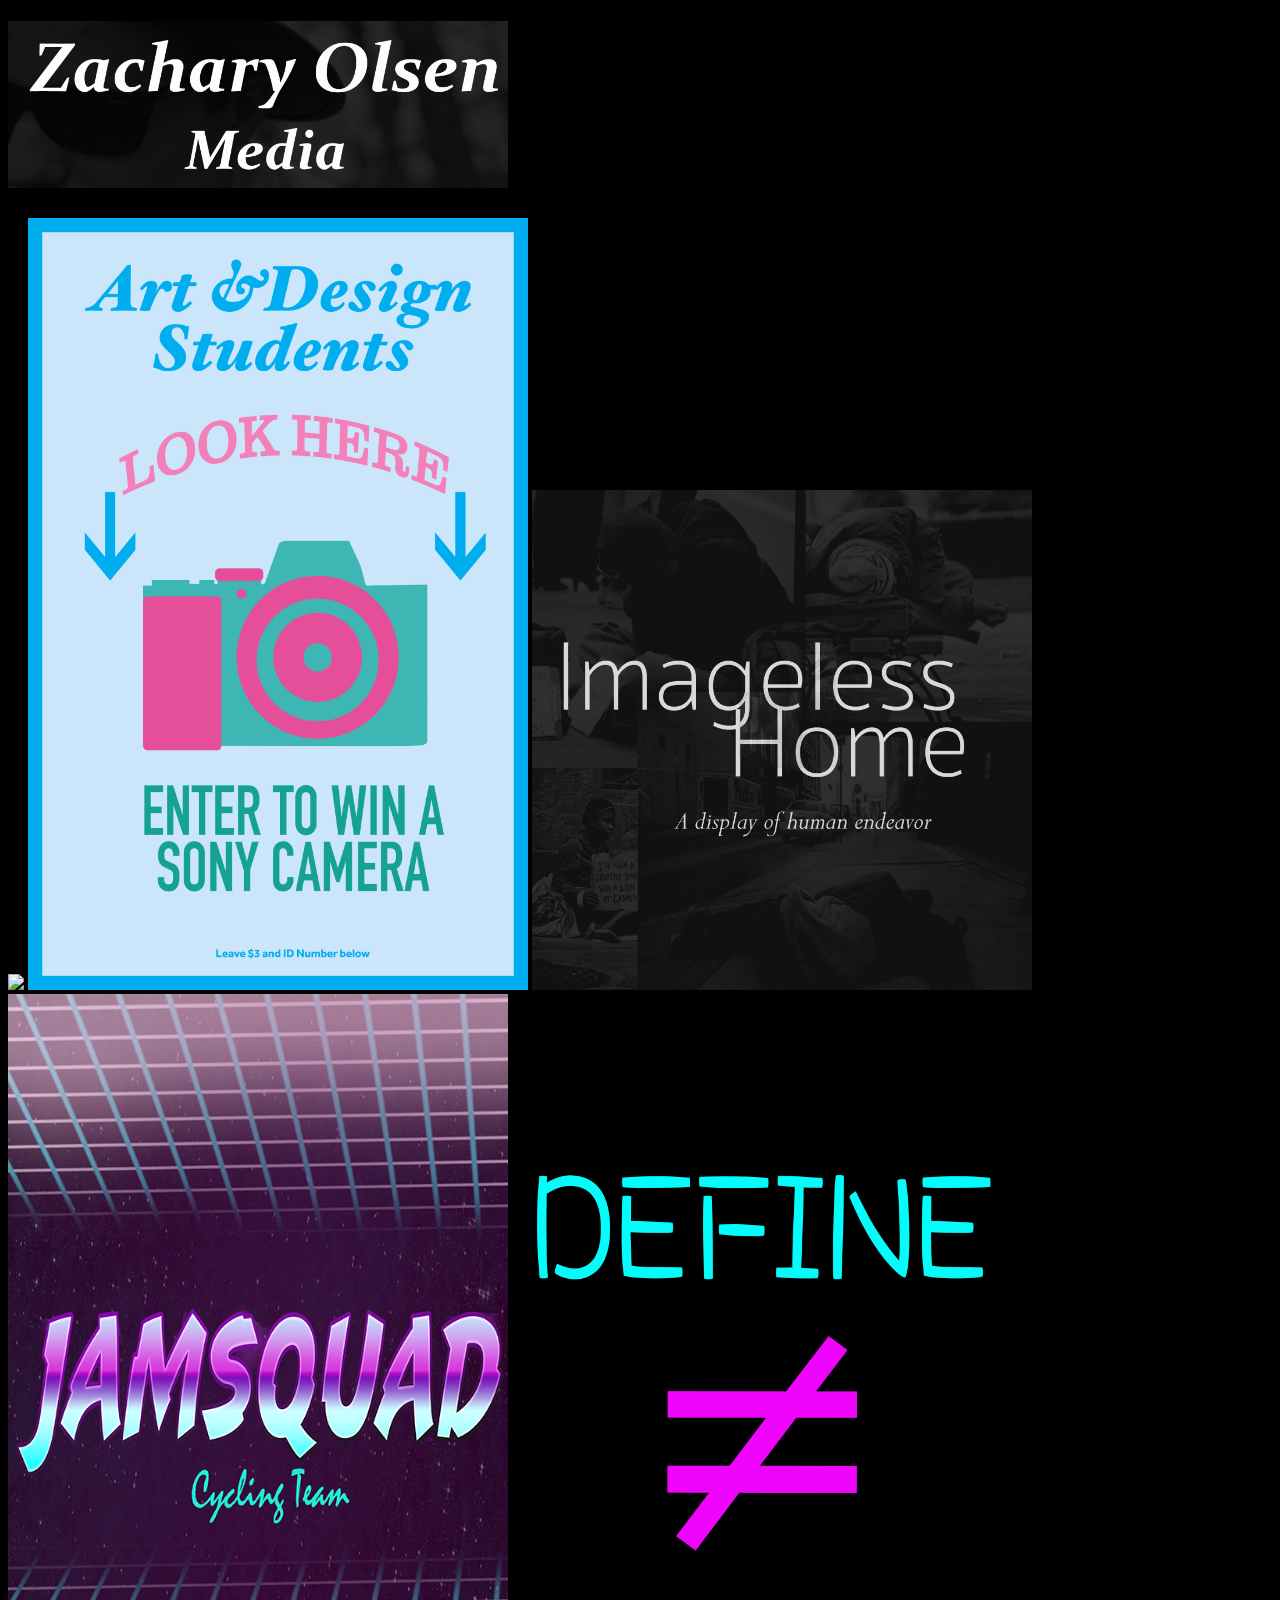
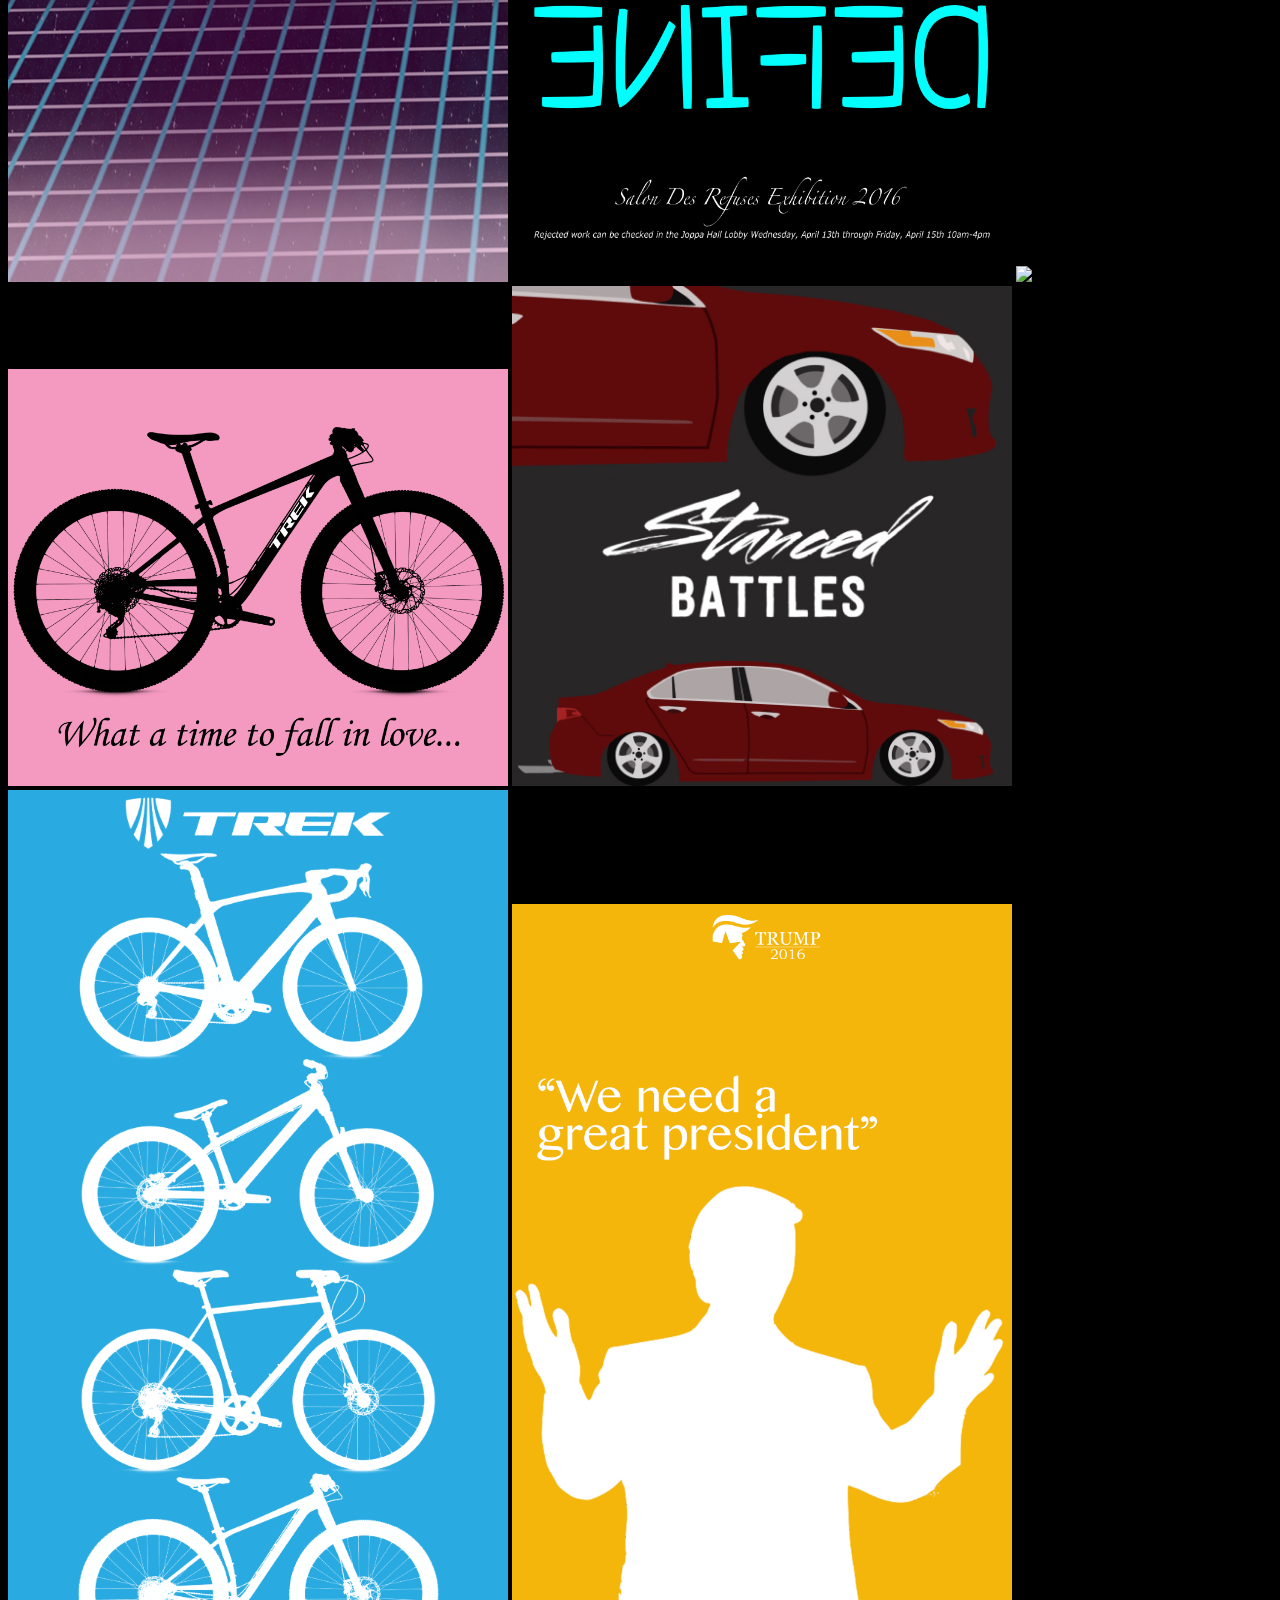
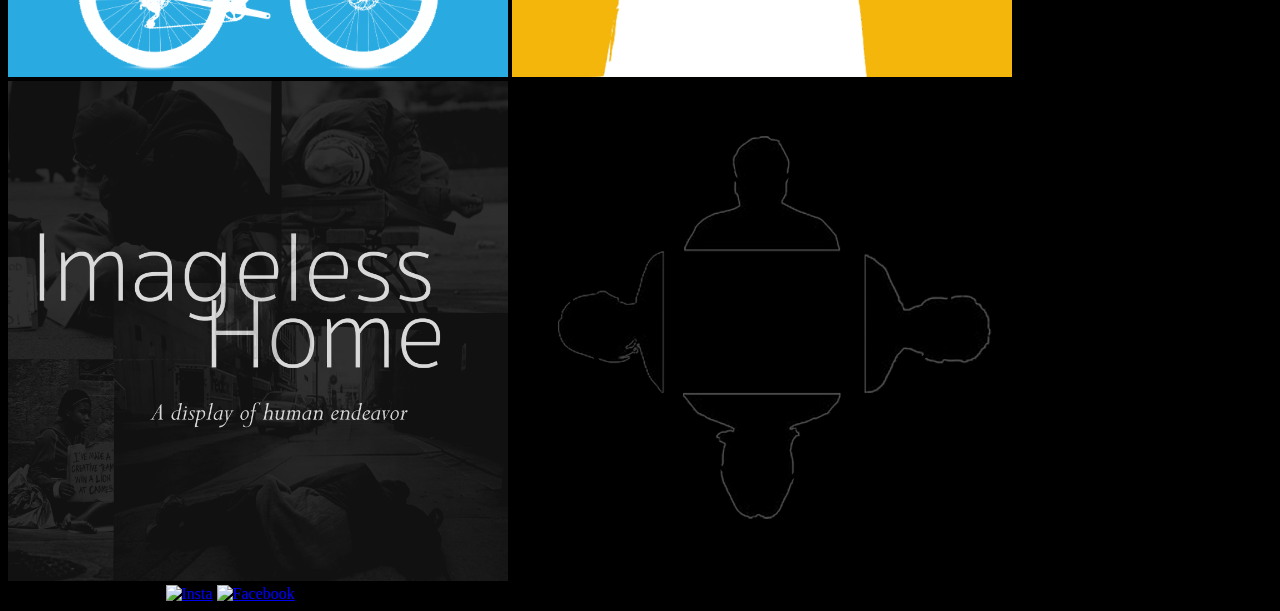
==== design.html @ df6db2cc "fixed linking issues" ====
<!DOCTYPE html>
<html>

<head>
  <title>
    Design
  </title>
  <link rel="stylesheet" type="text/css" href="css/main.css" />

</head>


  <body>

    <h1>
      <A HREF="index.html"><img src="Images/header1.jpg"></A>
    </h1>
  <img src="Images/design/bikedocbanner.jpg"/>
  <img src="Images/design/camerasigndigital.jpg"/>
  <img src="Images/design/exhibitioncard.jpg"/>
  <img src="Images/design/jamsquad80s.jpg"/>
  <img src="Images/design/sdrposter.jpg"/>
  <img src="Images/design/stache5draft.jpg"/>
  <img src="Images/design/stachevalentines.png"/>
  <img src="Images/design/teraysb.jpg"/>
  <img src="Images/design/trekwallpaper.png"/>
  <img src="Images/design/trumpposter2.jpg"/>
  <img src="Images/design/exhibitioncard.jpg"/>
  <img src="Images/design/yspmarkconnected.png"/>




  <div class="footer">
    Contact
    (443) 866-8262
    <a href="https://www.instagram.com/the_zac_o/"><img src="images/insta.png" alt="Insta" width="30" height="30" /></a>
    <a href="https://www.facebook.com/profile.php?id=100008229300389"><img src="images/facebooklogo.png" alt="Facebook" width="30" height="30" /></a>

  </div>
  </body>

</html>
---- css/main.css ----
body {
  background-color: black;
}
img {
  max-width: 500px;
  max-height: auto;
  margin: auto;
}
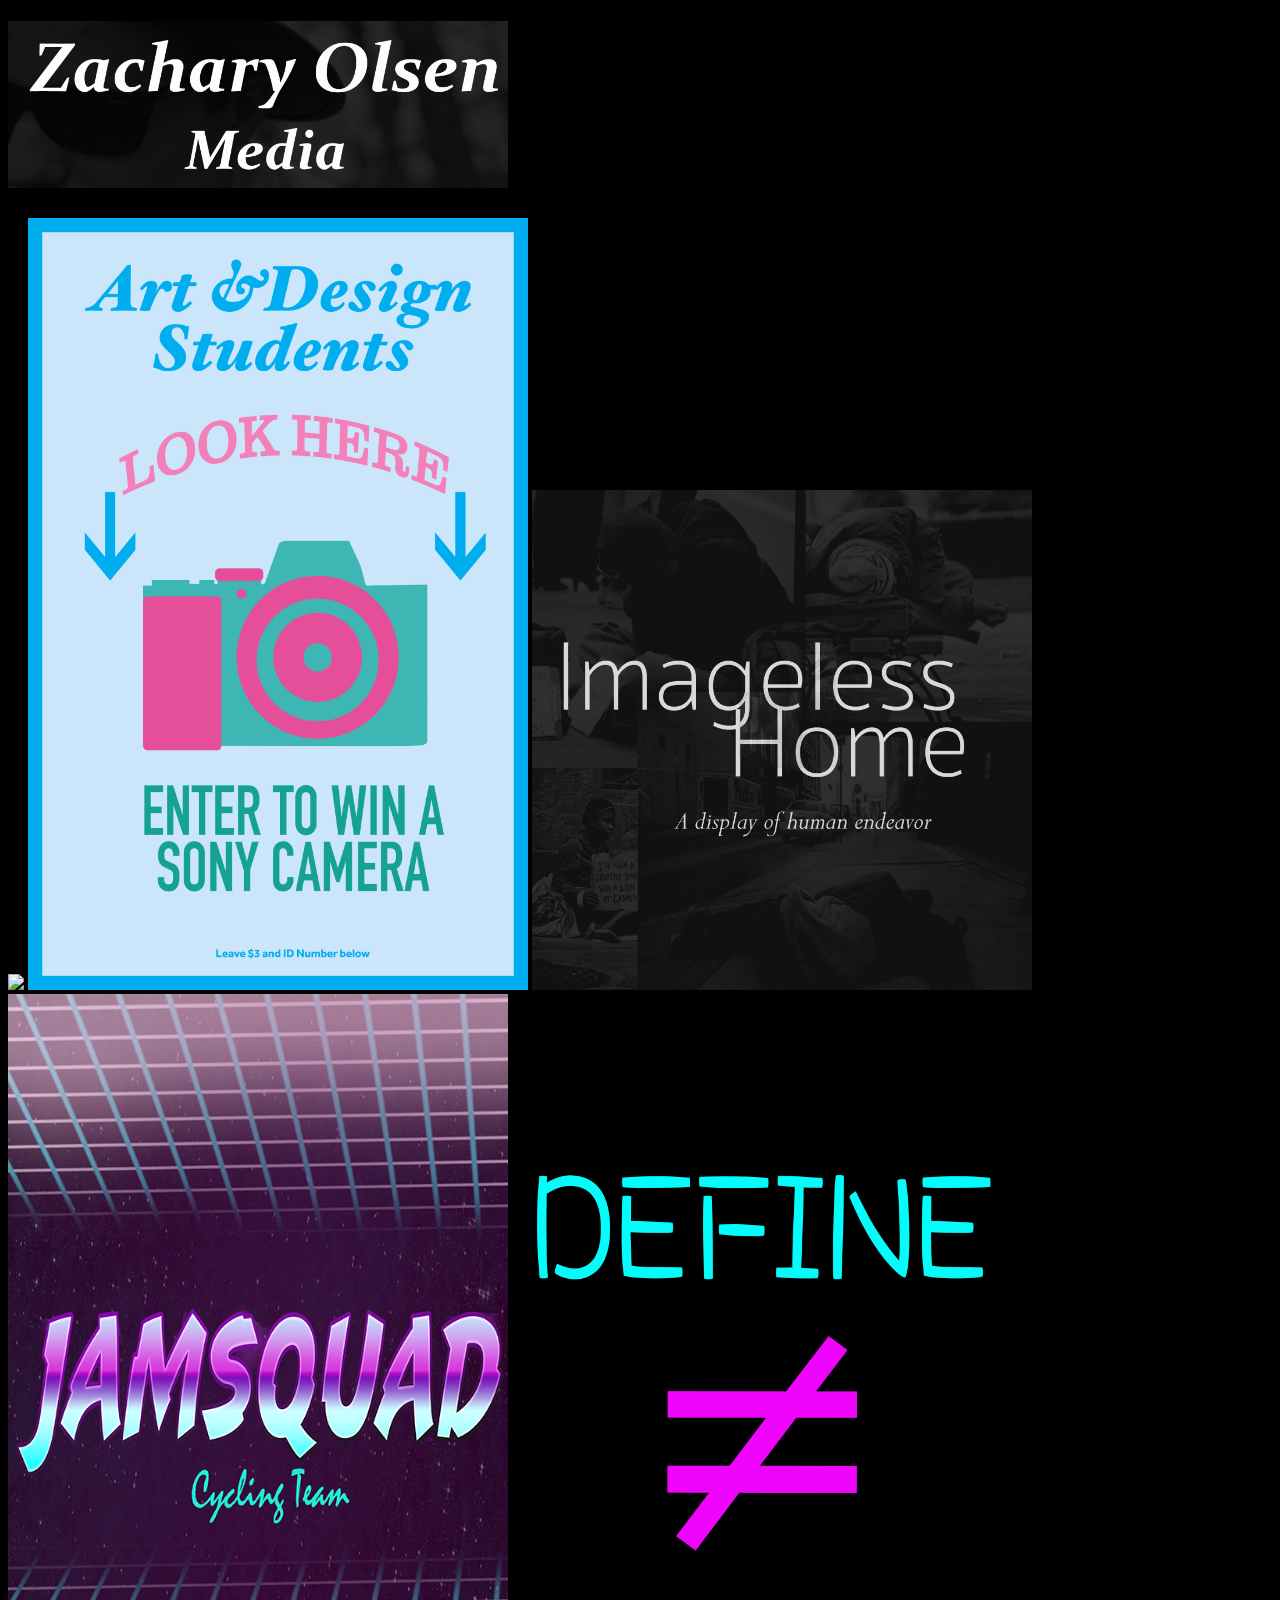
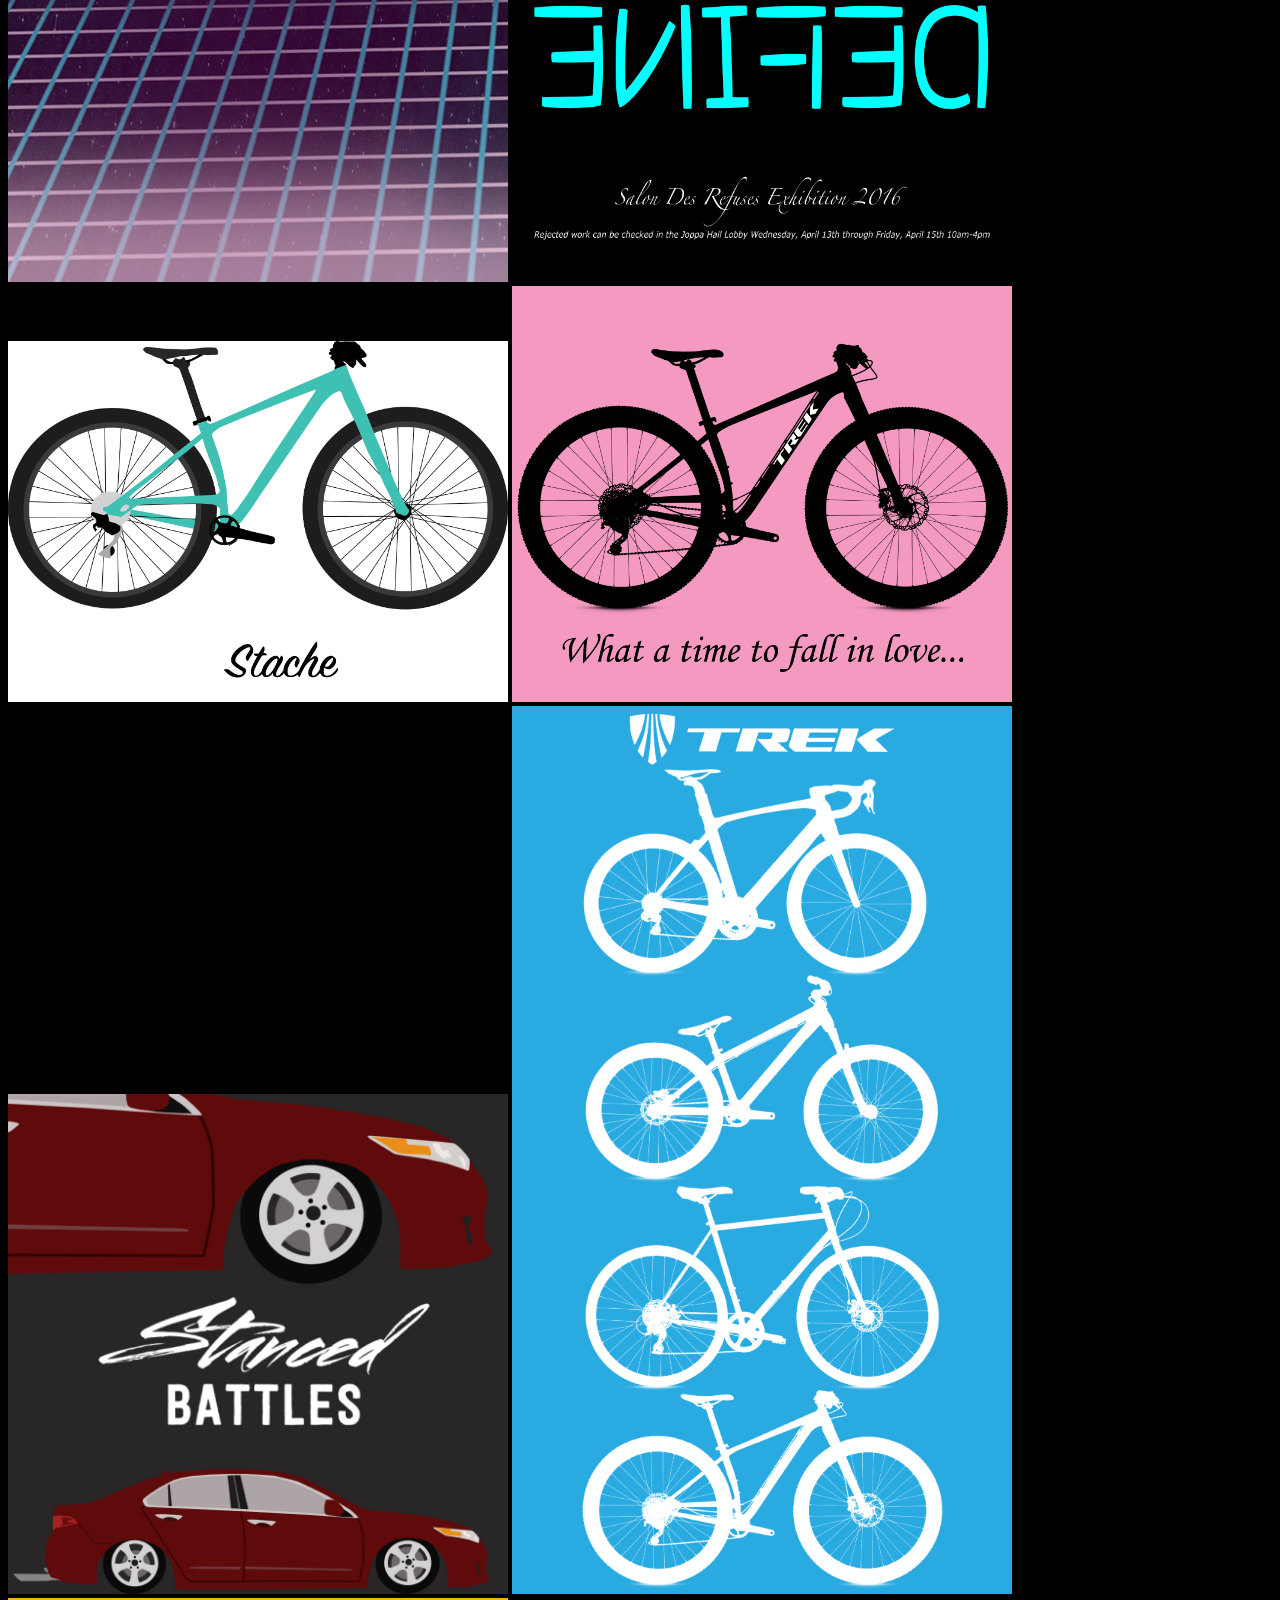
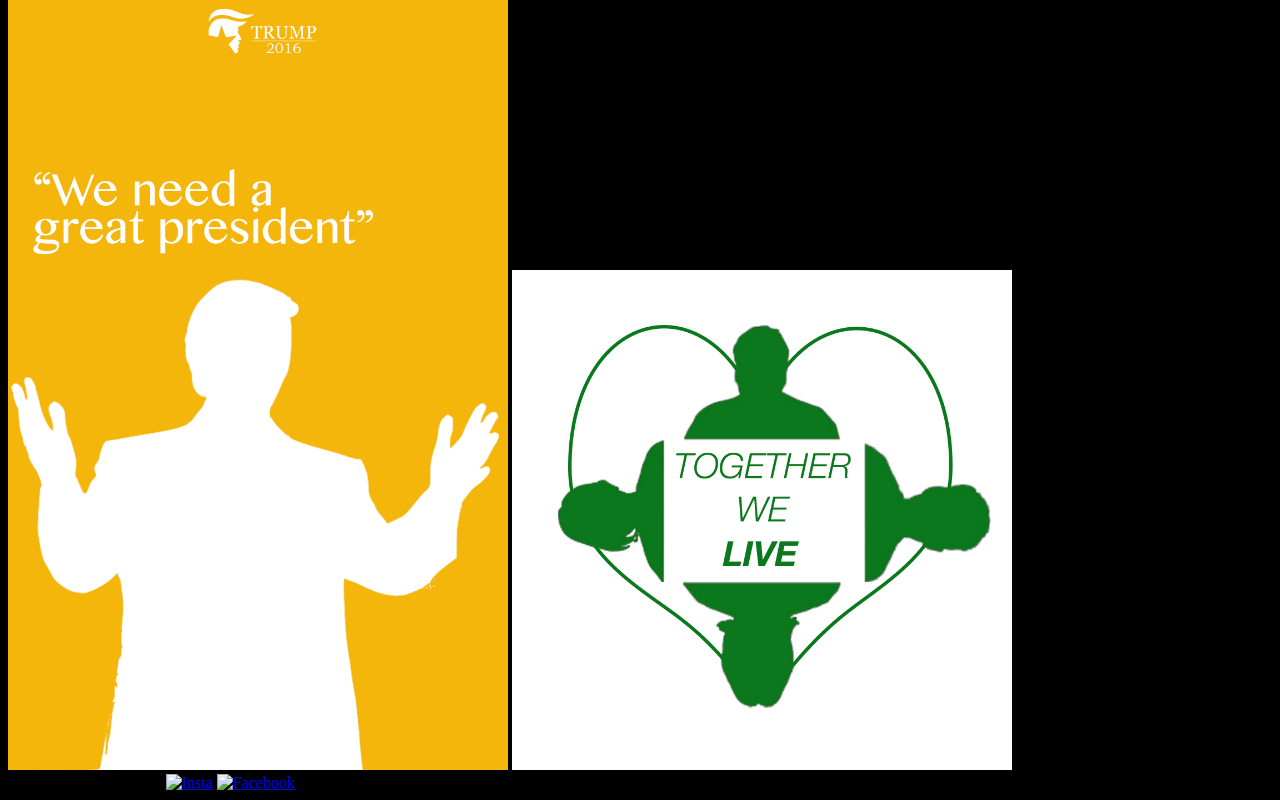
==== commit 8d502dbc: "added images, got rid of png" ====
--- a/design.html
+++ b/design.html
@@ -20,13 +20,12 @@
   <img src="Images/design/exhibitioncard.jpg"/>
   <img src="Images/design/jamsquad80s.jpg"/>
   <img src="Images/design/sdrposter.jpg"/>
-  <img src="Images/design/stache5draft.jpg"/>
+  <img src="Images/design/stache5draft.png"/>
   <img src="Images/design/stachevalentines.png"/>
   <img src="Images/design/teraysb.jpg"/>
   <img src="Images/design/trekwallpaper.png"/>
   <img src="Images/design/trumpposter2.jpg"/>
-  <img src="Images/design/exhibitioncard.jpg"/>
-  <img src="Images/design/yspmarkconnected.png"/>
+  <img src="Images/design/yspmark.jpg"/>
 
 
 
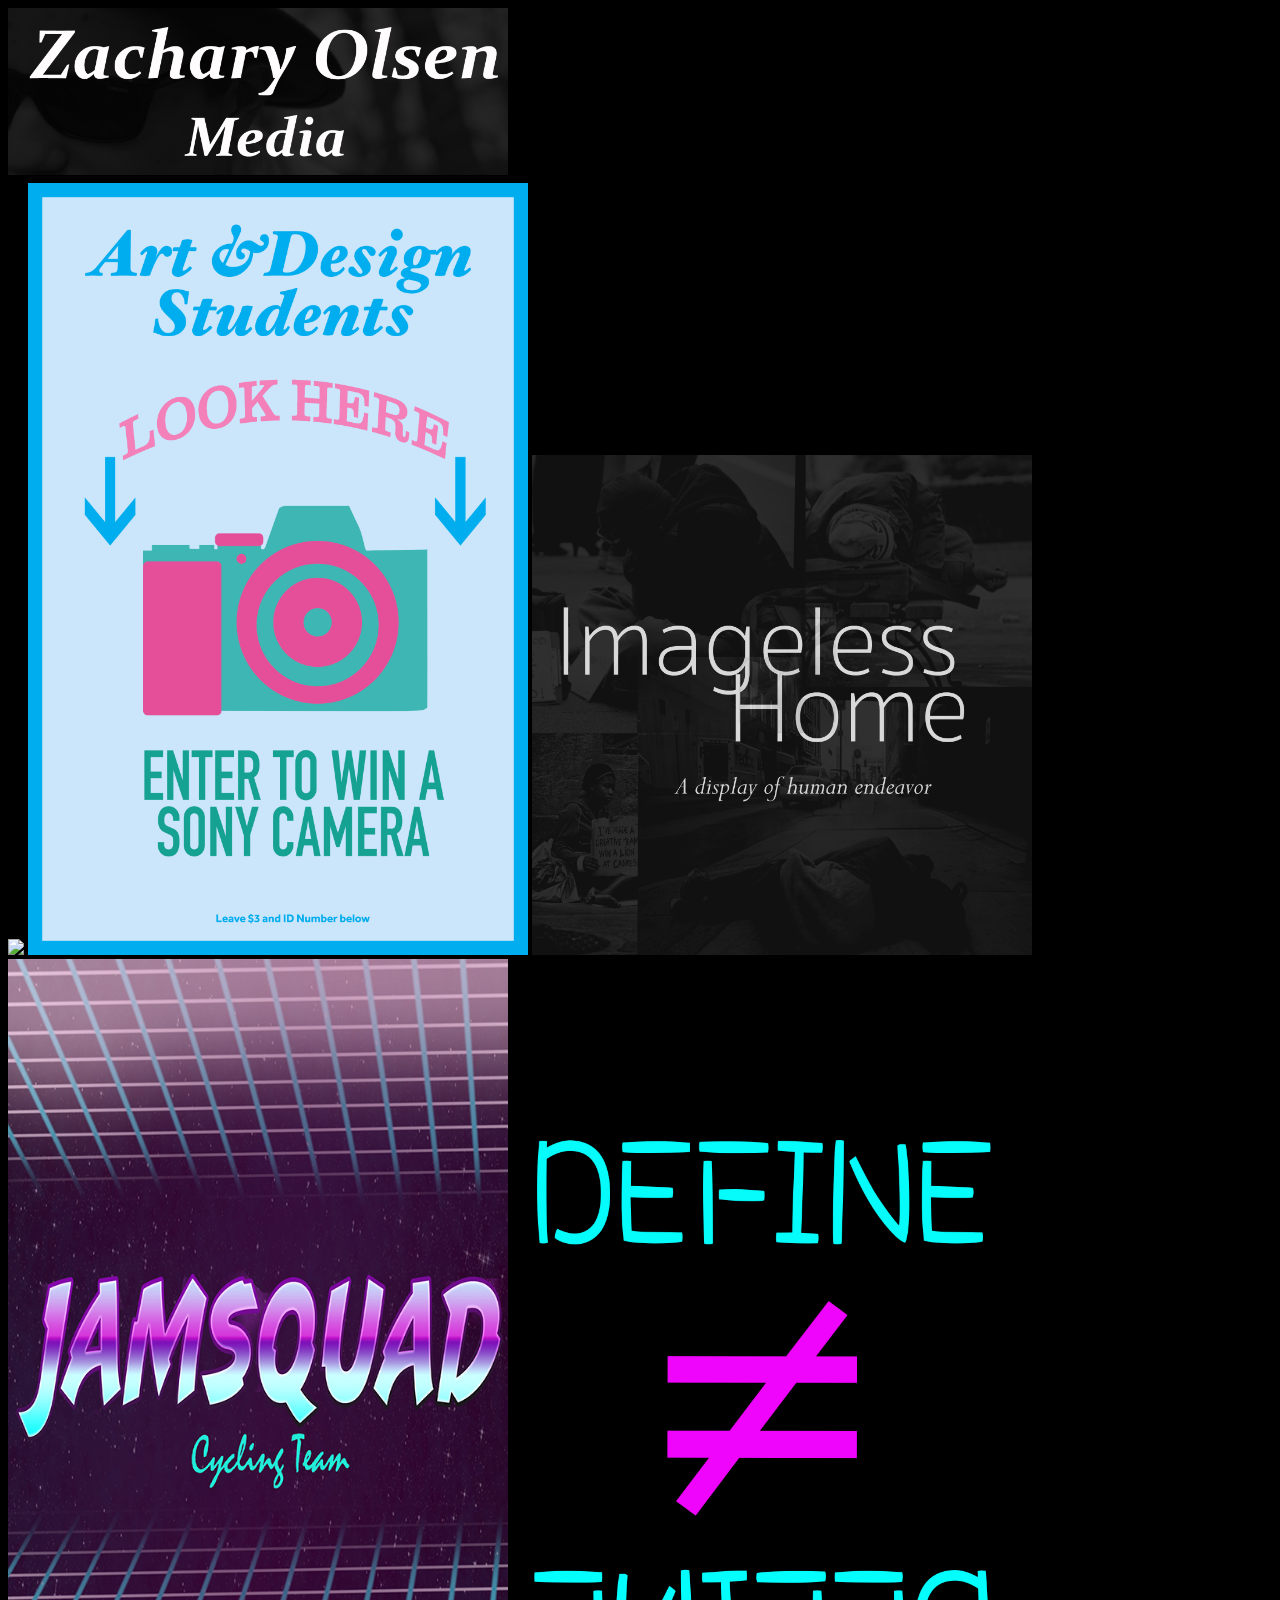
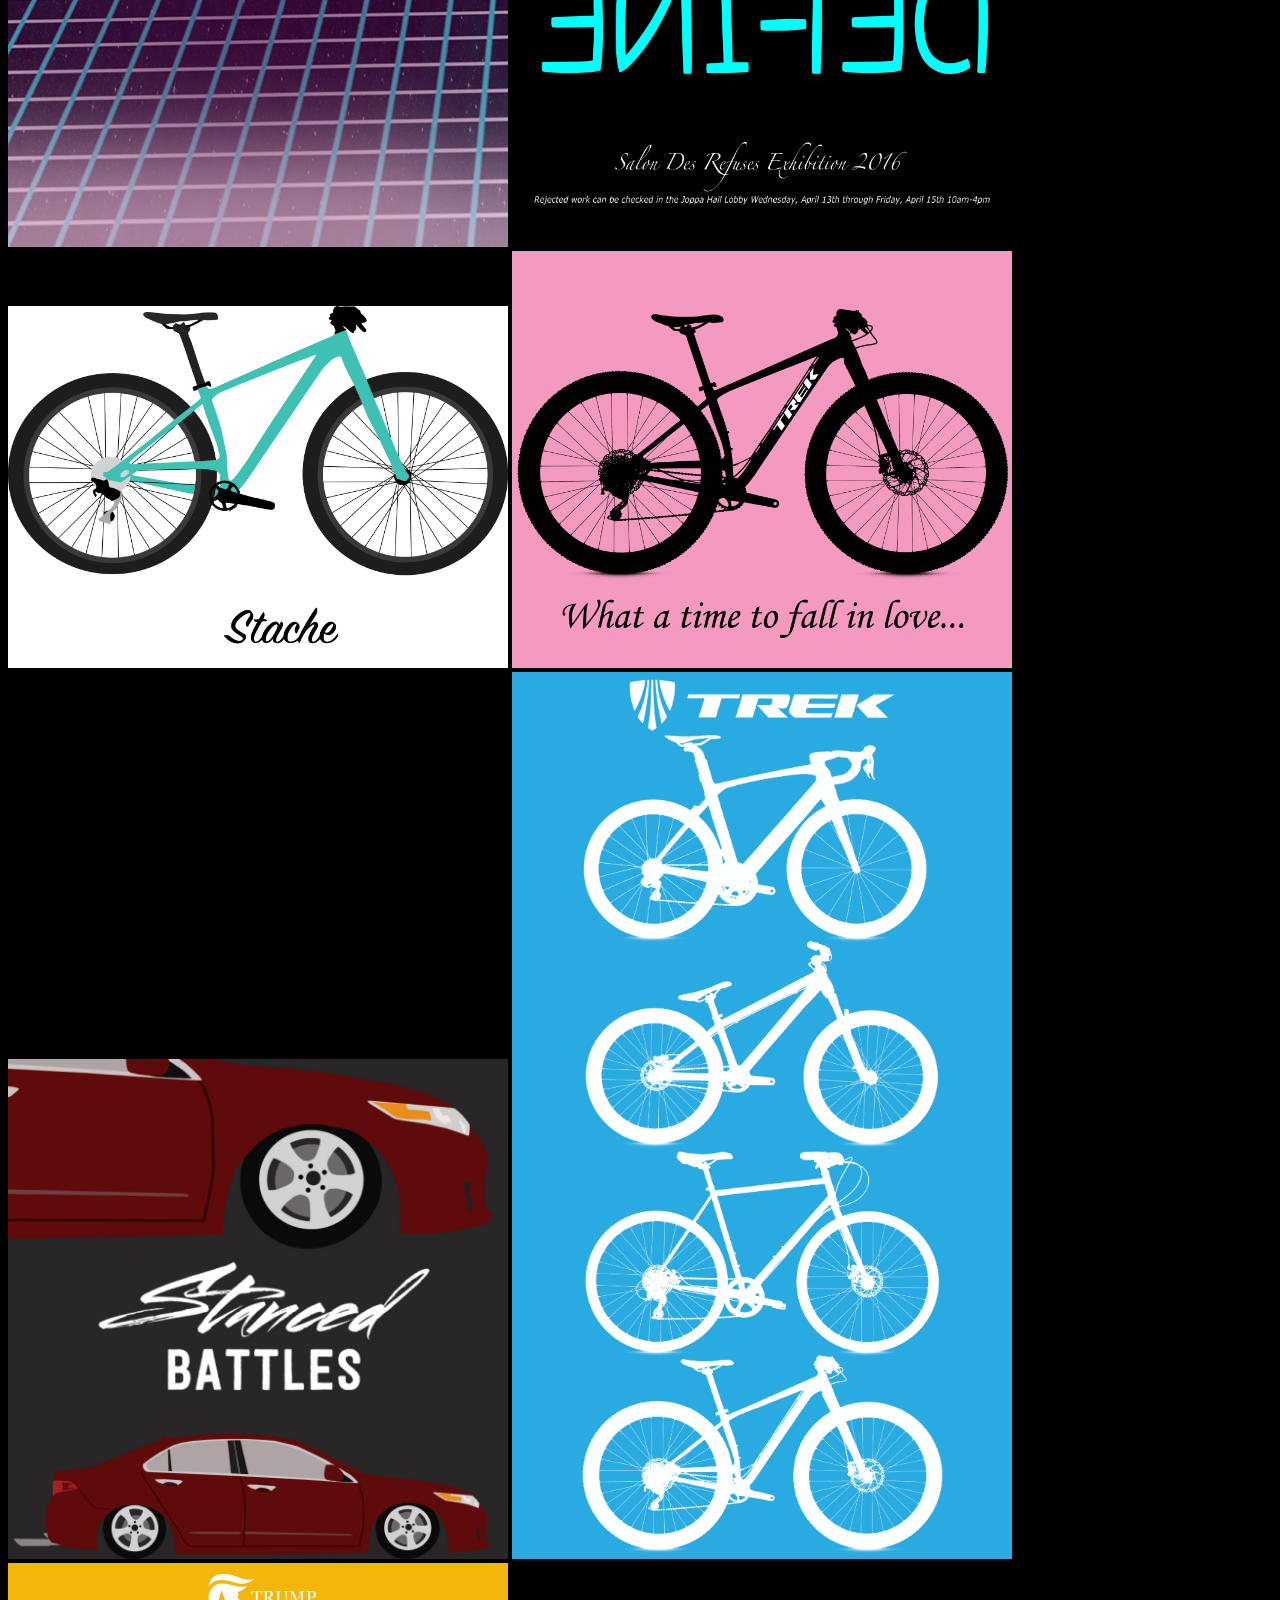
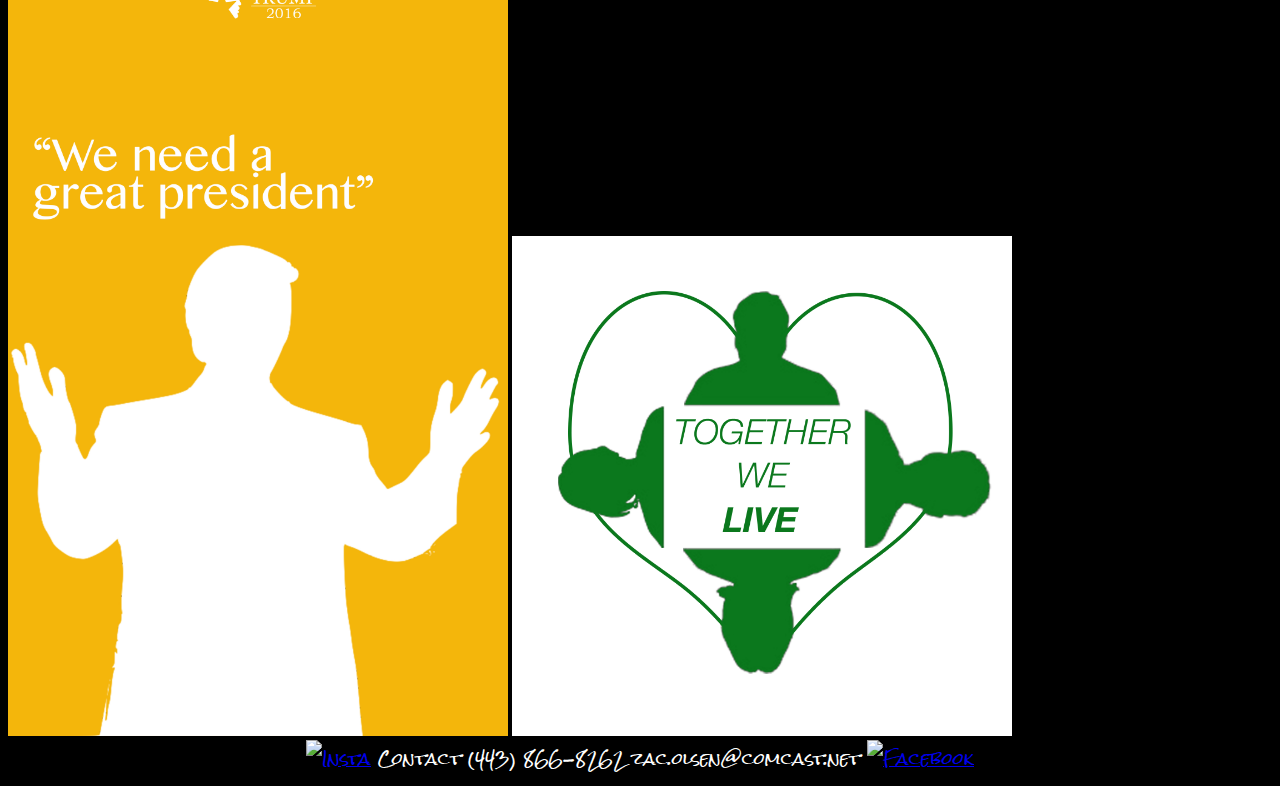
==== commit f3246482: "new footer and padding for frames" ====
--- a/design.html
+++ b/design.html
@@ -6,6 +6,7 @@
     Design
   </title>
   <link rel="stylesheet" type="text/css" href="css/main.css" />
+  <link href='https://fonts.googleapis.com/css?family=Rock+Salt' rel='stylesheet' type='text/css'>
 
 </head>
 
@@ -31,12 +32,13 @@
 
 
   <div class="footer">
+
+    <a href="https://www.instagram.com/the_zac_o/"><img src="images/instagram.png" alt="Insta" width="60" height="60" /></a>
     Contact
     (443) 866-8262
-    <a href="https://www.instagram.com/the_zac_o/"><img src="images/insta.png" alt="Insta" width="30" height="30" /></a>
-    <a href="https://www.facebook.com/profile.php?id=100008229300389"><img src="images/facebooklogo.png" alt="Facebook" width="30" height="30" /></a>
+    zac.olsen@comcast.net
+    <a href="https://www.facebook.com/profile.php?id=100008229300389"><img src="images/fbicon.png" alt="Facebook" width="60" height="60" /></a>
 
   </div>
-  </body>
 
 </html>
--- a/css/main.css
+++ b/css/main.css
@@ -1,8 +1,21 @@
 body {
   background-color: black;
+}
+h1 {
+  margin: auto;
+  position: inherit;
 }
 img {
   max-width: 500px;
   max-height: auto;
   margin: auto;
 }
+.footer {
+  text-align: center;
+  font-family: 'Rock Salt', cursive;
+  color: white;
+}
+iframe {
+  margin: auto;
+  padding: 30px;
+}
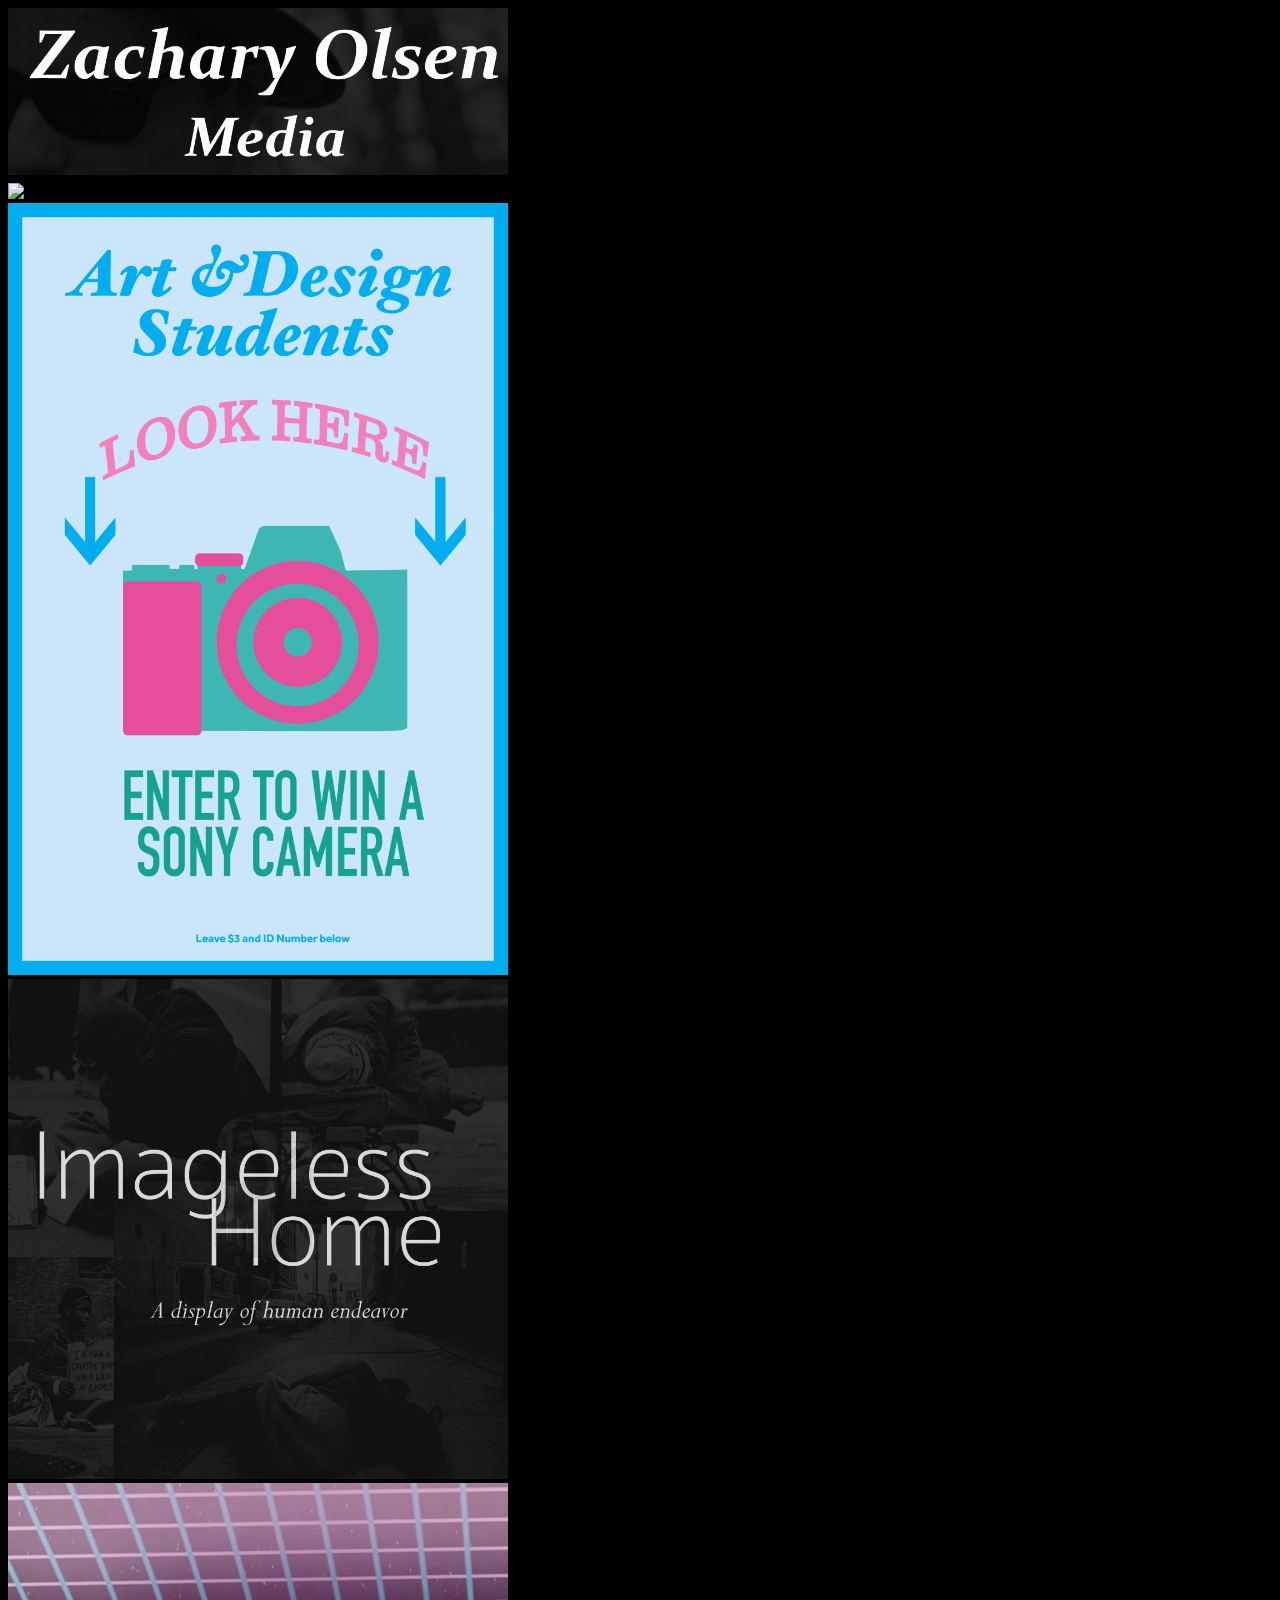
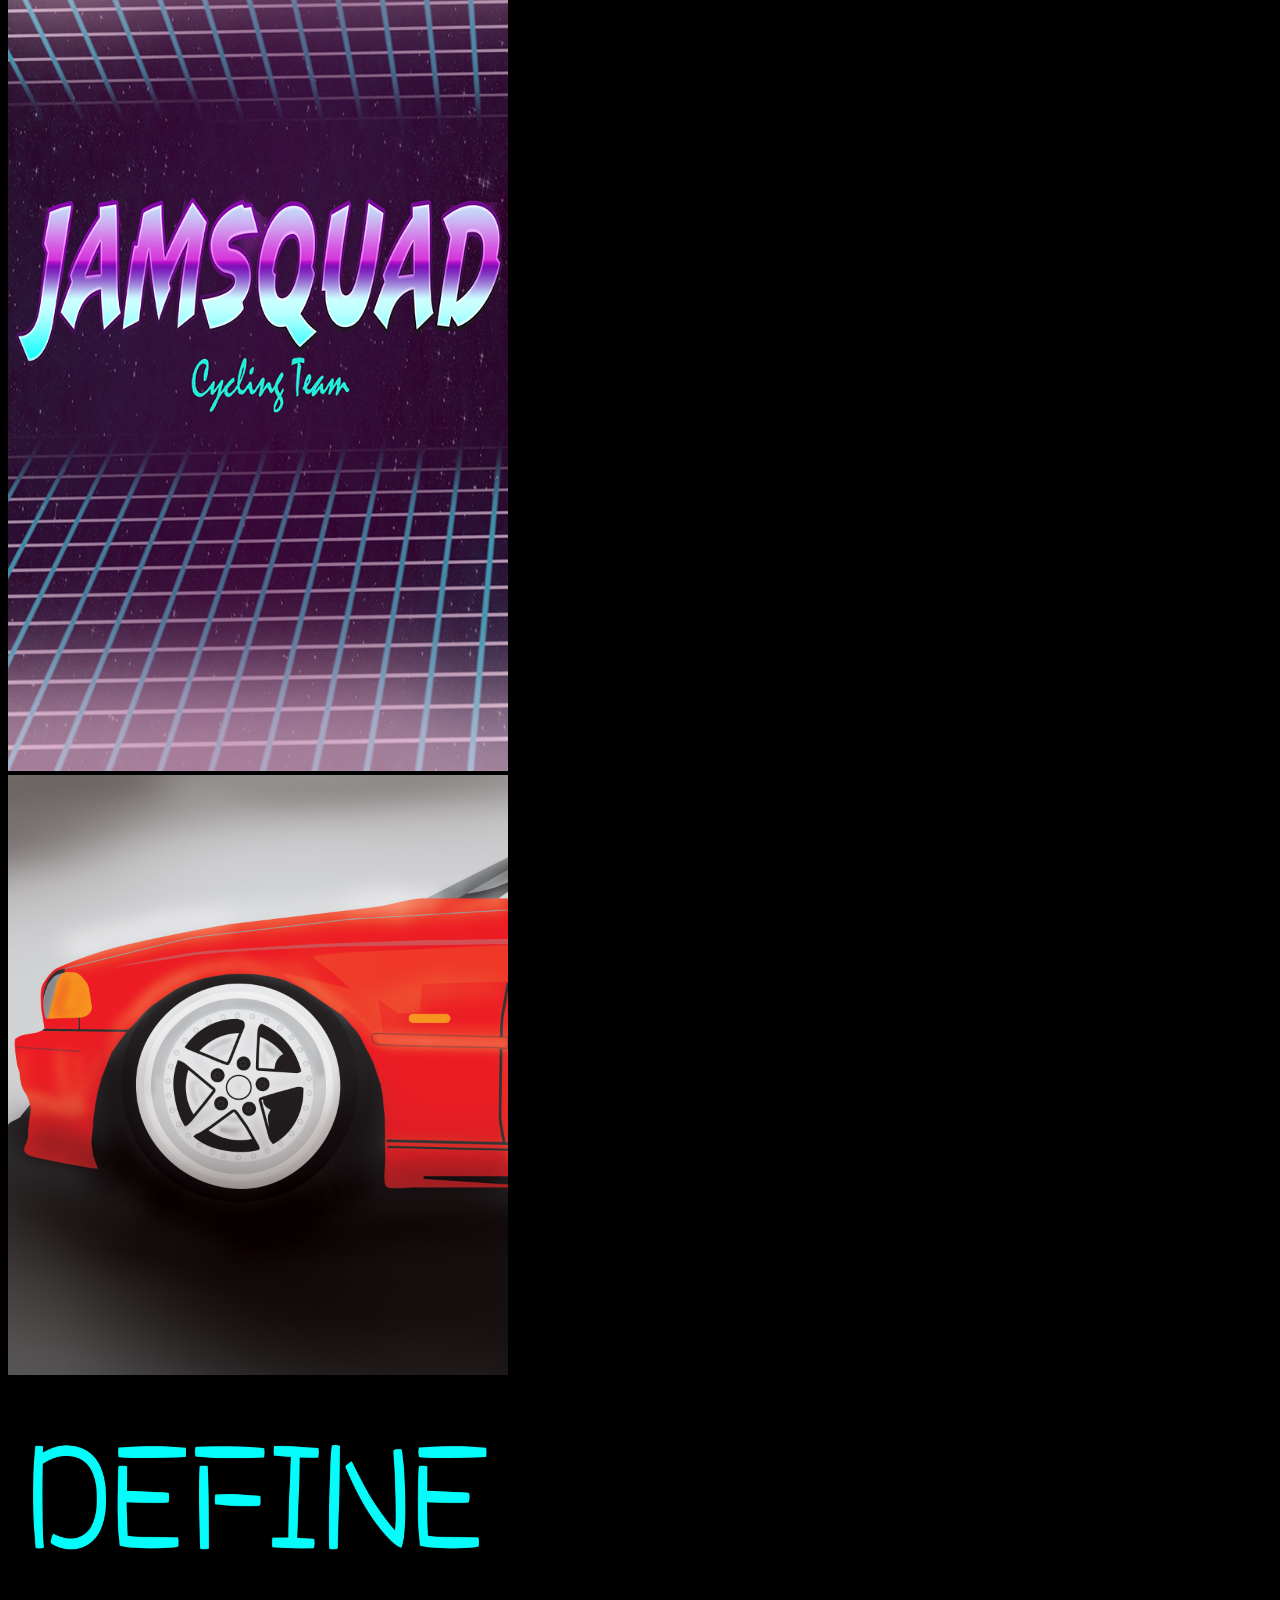
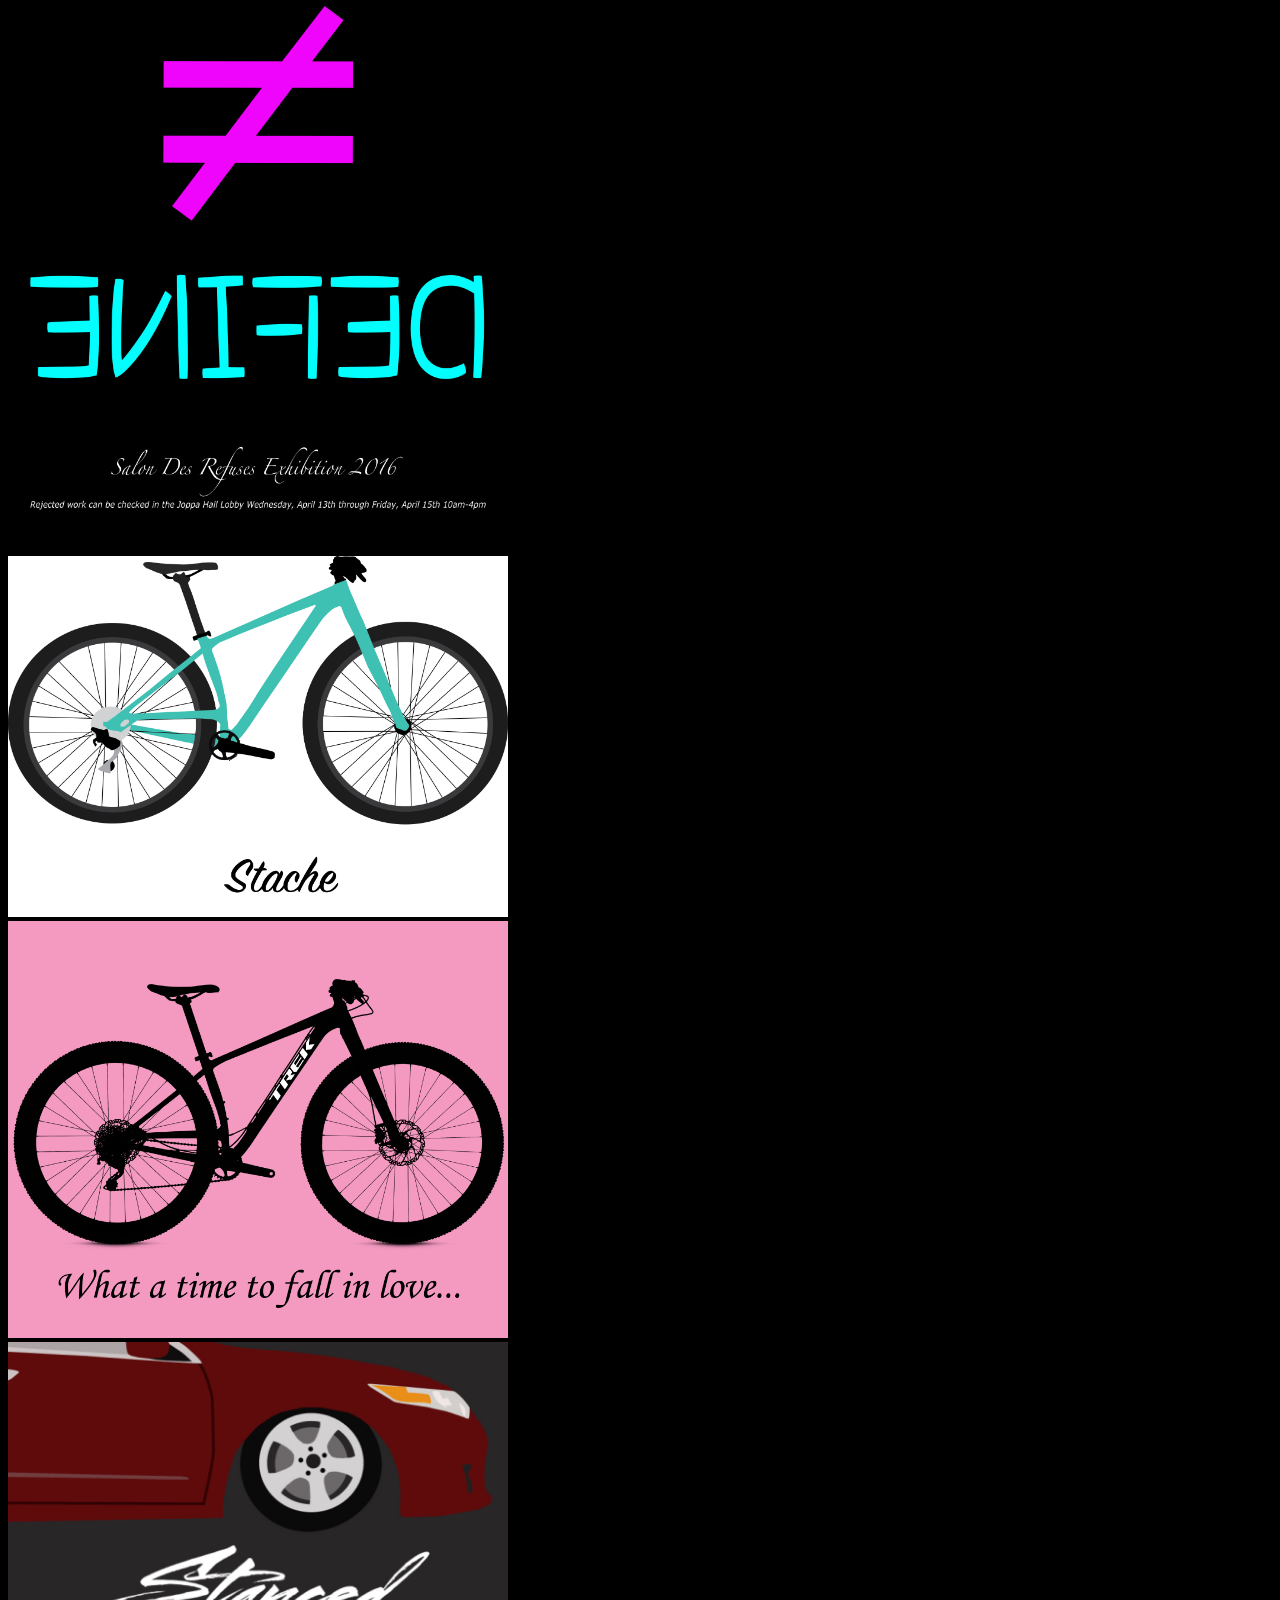
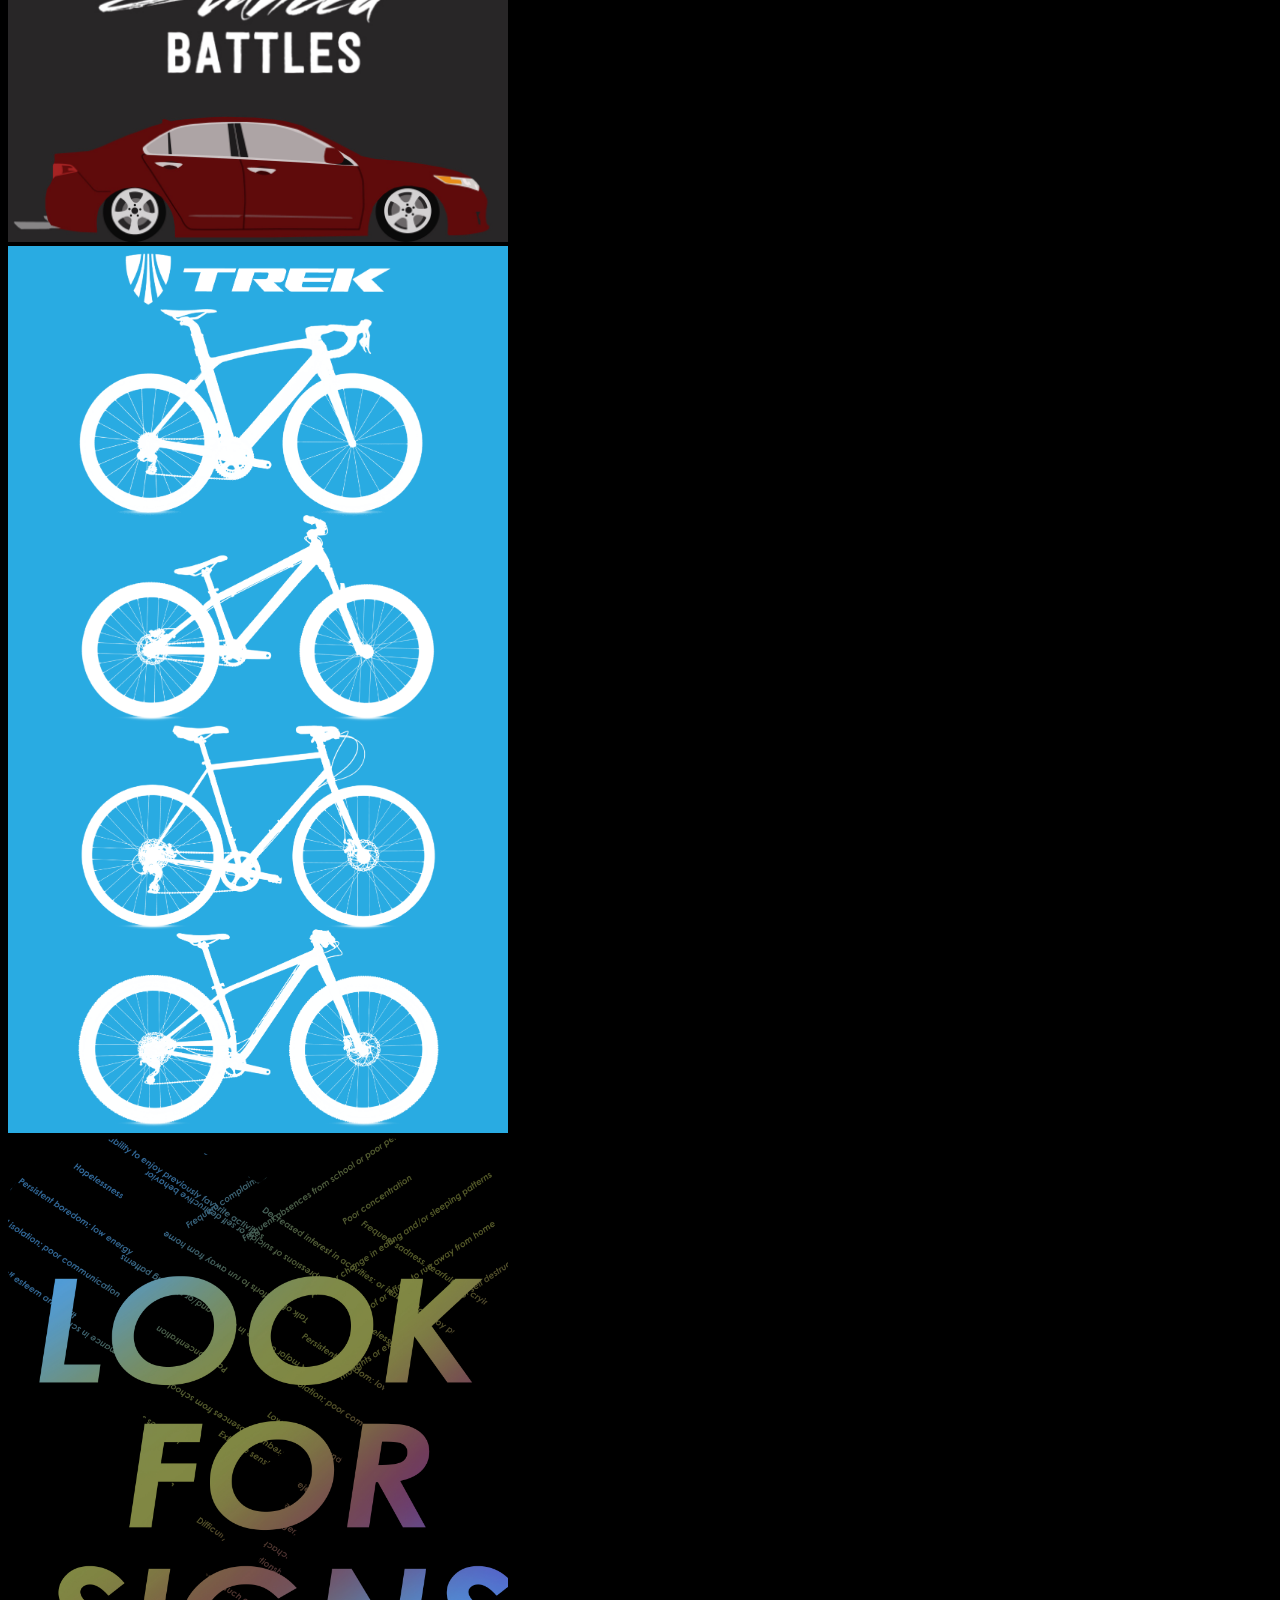
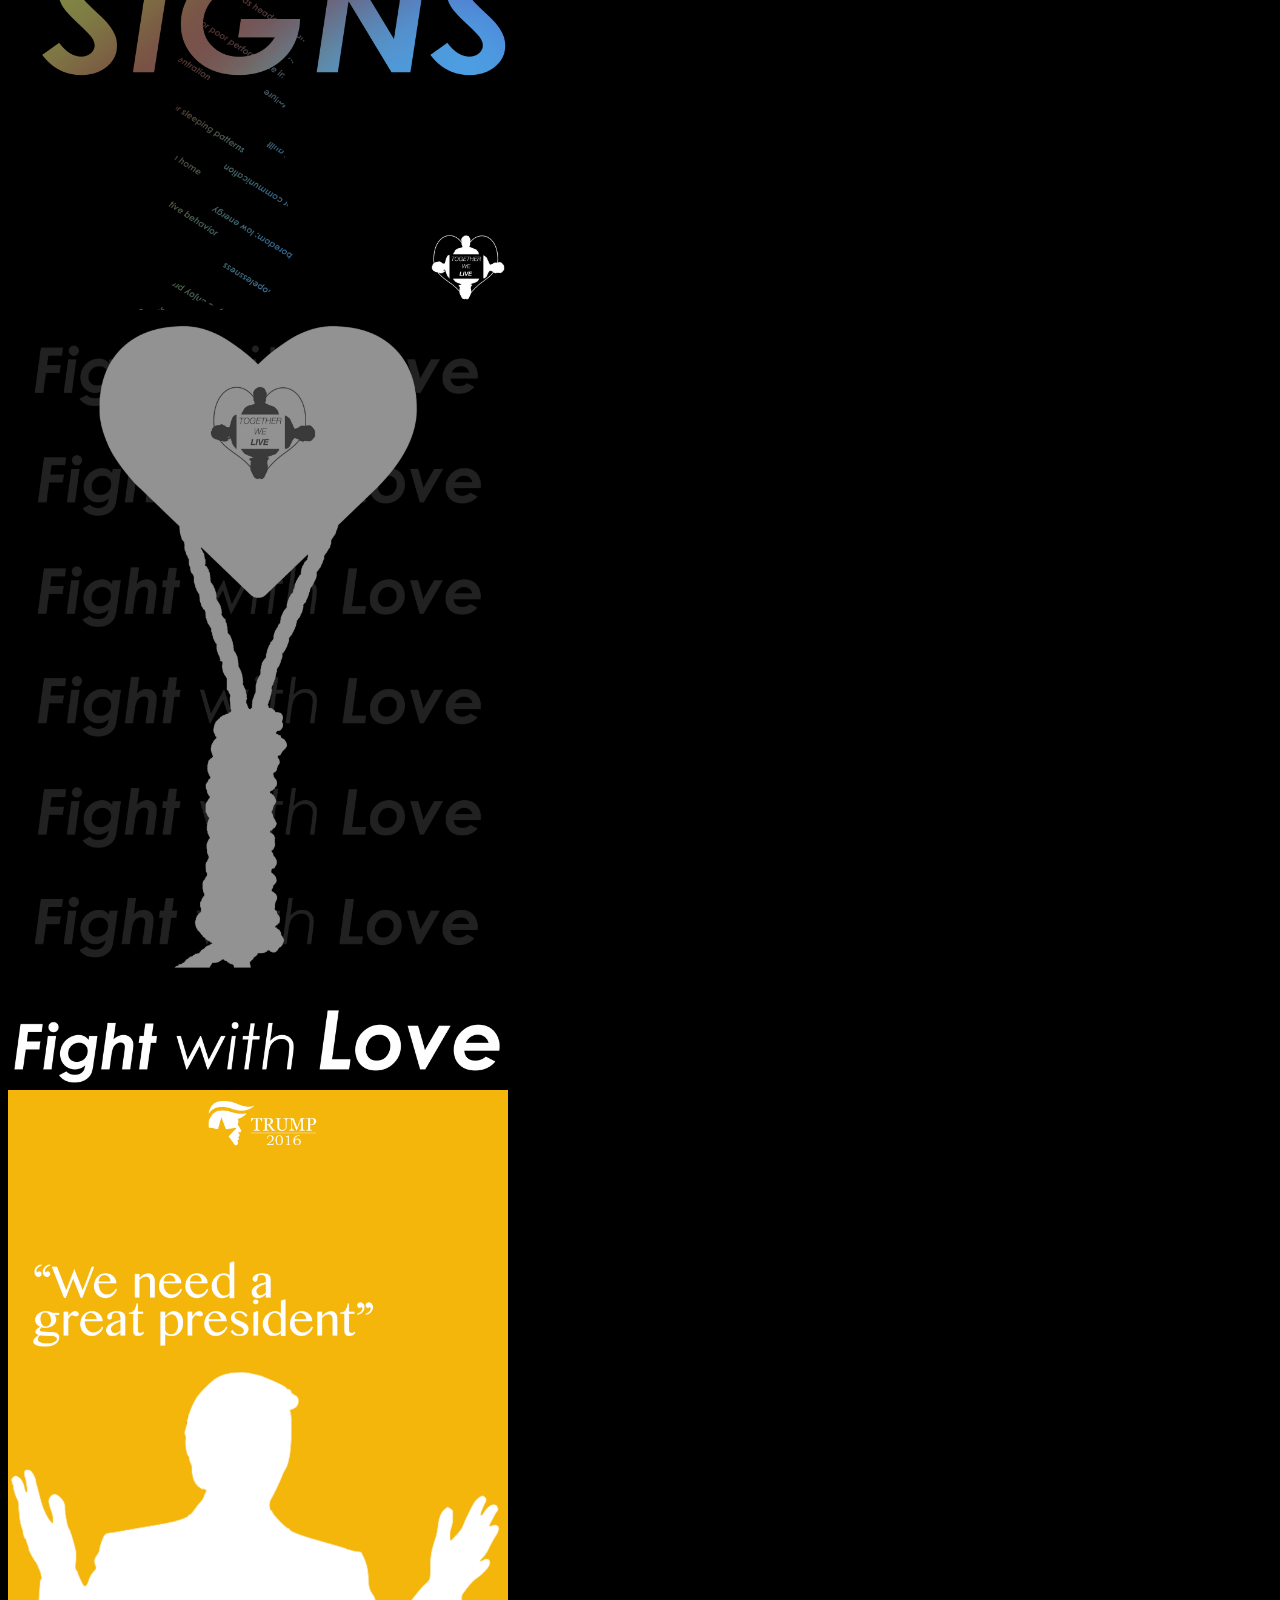
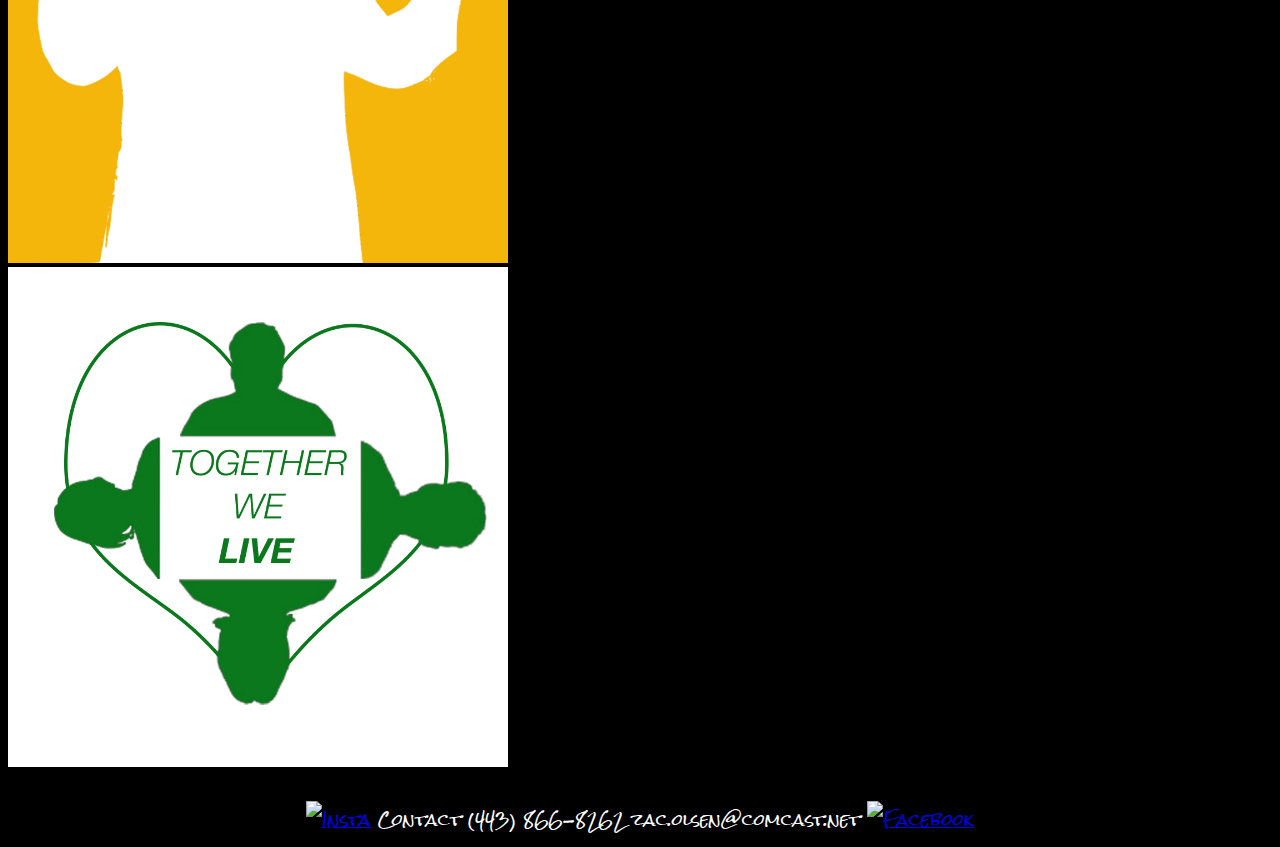
==== commit 509b7c4c: "added isotope html" ====
--- a/design.html
+++ b/design.html
@@ -16,18 +16,24 @@
     <h1>
       <A HREF="index.html"><img src="Images/header1.jpg"></A>
     </h1>
-  <img src="Images/design/bikedocbanner.jpg"/>
-  <img src="Images/design/camerasigndigital.jpg"/>
-  <img src="Images/design/exhibitioncard.jpg"/>
-  <img src="Images/design/jamsquad80s.jpg"/>
-  <img src="Images/design/sdrposter.jpg"/>
-  <img src="Images/design/stache5draft.png"/>
-  <img src="Images/design/stachevalentines.png"/>
-  <img src="Images/design/teraysb.jpg"/>
-  <img src="Images/design/trekwallpaper.png"/>
-  <img src="Images/design/trumpposter2.jpg"/>
-  <img src="Images/design/yspmark.jpg"/>
 
+    <div class="grid">
+              <div class="grid-sizer"></div>
+  <div class="grid-item"><img src="Images/design/bikedocbanner.jpg"/></div>
+  <div class="grid-item"><img src="Images/design/camerasigndigital.jpg"/></div>
+  <div class="grid-item"><img src="Images/design/exhibitioncard.jpg"/></div>
+  <div class="grid-item"><img src="Images/design/jamsquad80s.jpg"/></div>
+  <div class="grid-item"><img src="Images/design/andrewfrontend.jpg"/></div>
+  <div class="grid-item"><img src="Images/design/sdrposter.jpg"/></div>
+  <div class="grid-item"><img src="Images/design/stache5draft.png"/></div>
+  <div class="grid-item"><img src="Images/design/stachevalentines.png"/></div>
+  <div class="grid-item"><img src="Images/design/teraysb.jpg"/></div>
+  <div class="grid-item"><img src="Images/design/trekwallpaper.png"/></div>
+  <div class="grid-item"><img src="Images/design/yspPIECE2.jpg"/></div>
+  <div class="grid-item"><img src="Images/design/yspPIECE1.jpg"/></div>
+  <div class="grid-item"><img src="Images/design/trumpposter2.jpg"/></div>
+  <div class="grid-item"><img src="Images/design/yspmark.jpg"/></div>
+</div>
 
 
 
@@ -40,5 +46,11 @@
     <a href="https://www.facebook.com/profile.php?id=100008229300389"><img src="images/fbicon.png" alt="Facebook" width="60" height="60" /></a>
 
   </div>
+  <script src="https://code.jquery.com/jquery-1.12.0.min.js"></script><!--Zac, you need this line (and file) for your portfolio page -->
+    <script>window.jQuery || document.write('<script src="js/vendor/jquery-1.12.0.min.js"><\/script>')</script><!--Zac, you need this line (and file) for your portfolio page -->
+    <script src="js/vendor/isotope.pkgd.min.js"></script><!--Zac, you need this line (and file) for your portfolio page -->
+    <script src="js/gallery.js"></script><!--Zac, you need this line (and file) for your portfolio page -->
+
+</body>
 
 </html>
--- a/css/main.css
+++ b/css/main.css
@@ -11,11 +11,12 @@
   margin: auto;
 }
 .footer {
+  margin-top: 30px;
   text-align: center;
   font-family: 'Rock Salt', cursive;
   color: white;
 }
 iframe {
-  margin: auto;
+  margin: 0 auto;
   padding: 30px;
 }
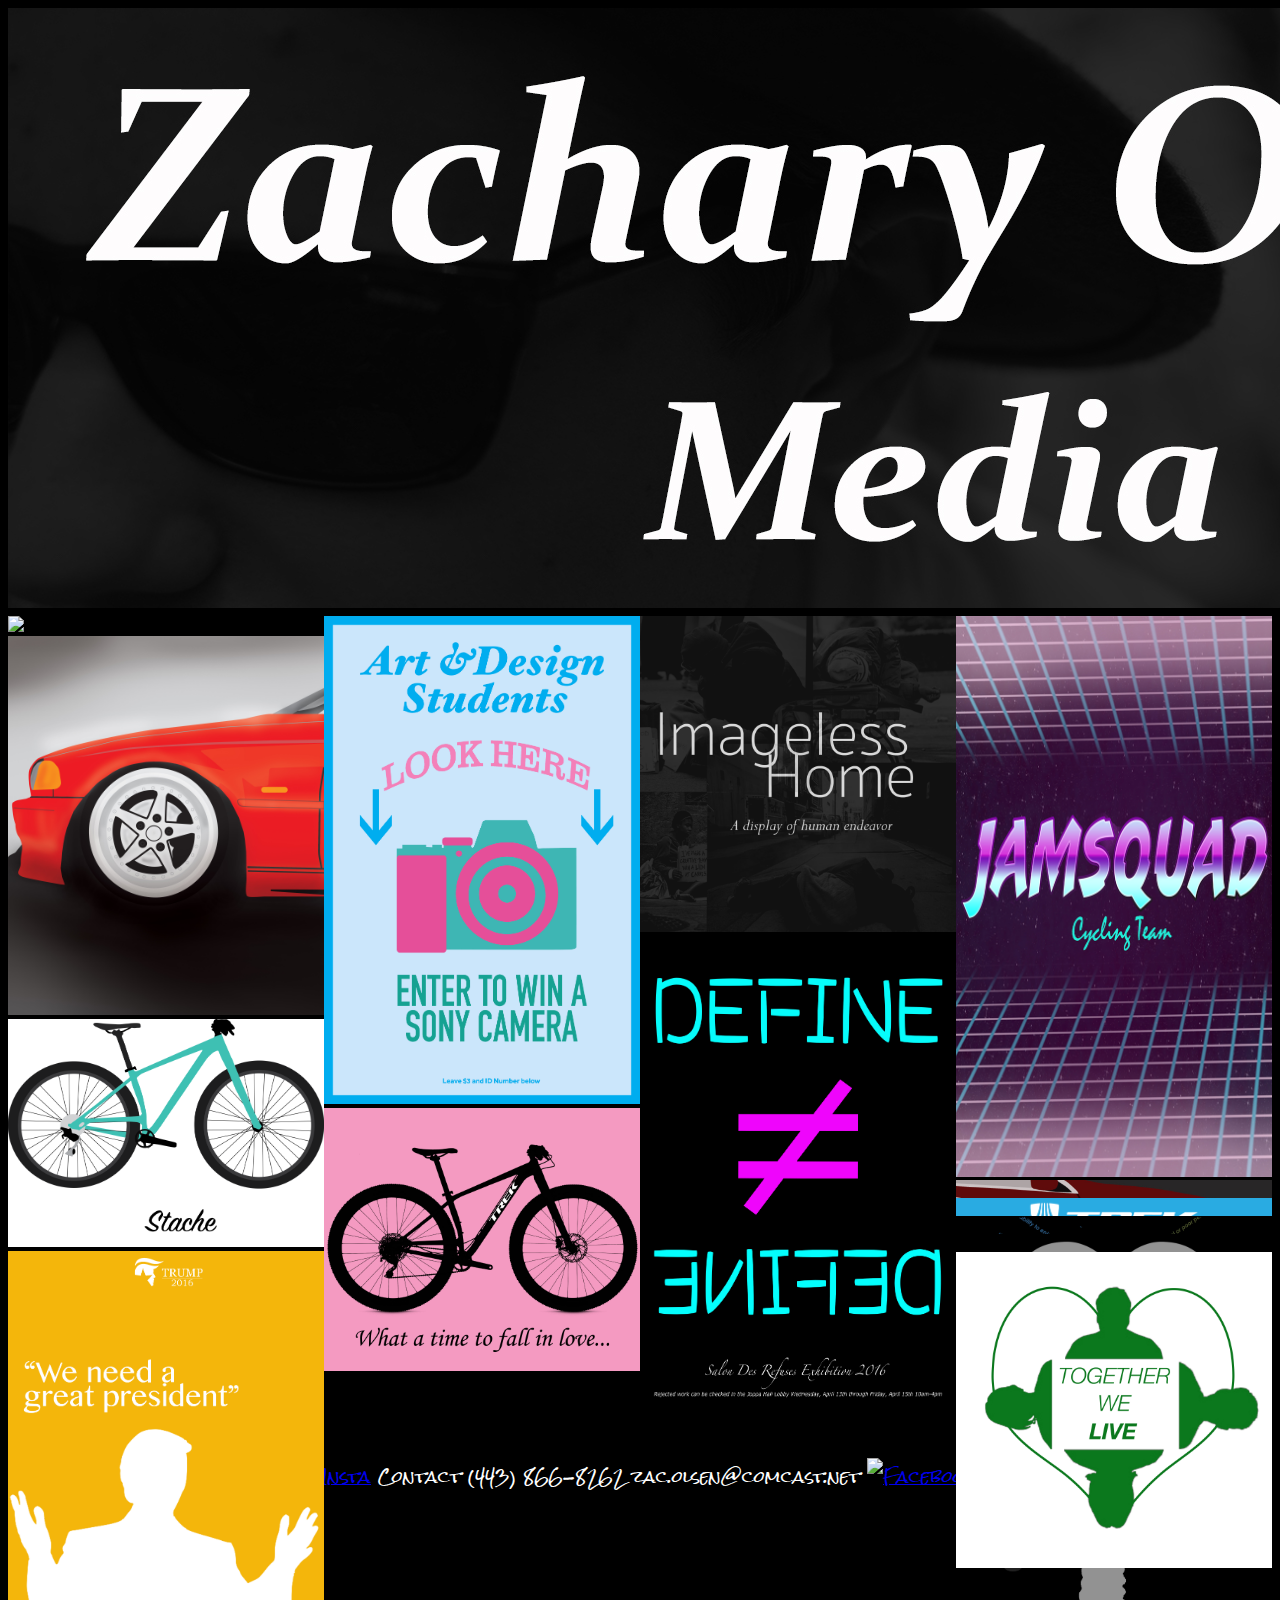
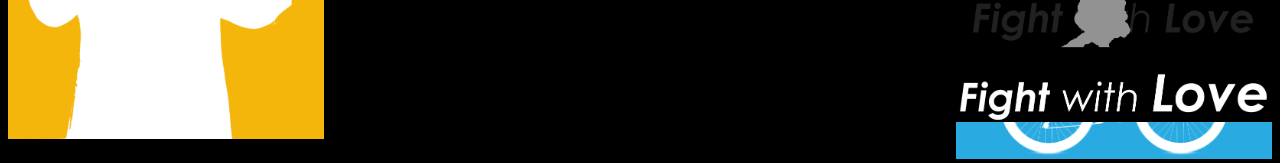
==== commit 025640d4: "logo div and formatting" ====
--- a/design.html
+++ b/design.html
@@ -13,9 +13,11 @@
 
   <body>
 
-    <h1>
-      <A HREF="index.html"><img src="Images/header1.jpg"></A>
-    </h1>
+    <div class="logo">
+        <h1>
+          <A HREF="index.html"><img src="Images/header1.jpg"></A>
+        </h1>
+    </div>
 
     <div class="grid">
               <div class="grid-sizer"></div>
--- a/css/main.css
+++ b/css/main.css
@@ -3,12 +3,7 @@
 }
 h1 {
   margin: auto;
-  position: inherit;
-}
-img {
-  max-width: 500px;
-  max-height: auto;
-  margin: auto;
+  display: block;
 }
 .footer {
   margin-top: 30px;
@@ -20,3 +15,29 @@
   margin: 0 auto;
   padding: 30px;
 }
+.grid-sizer,
+.grid-item {
+  width: 100%;
+}
+.grid-sizer img,
+.grid-item img {
+  width: 100%;
+}
+@media screen and (min-width: 480px) {
+  .grid-sizer,
+  .grid-item {
+    width: 50%;
+  }
+}
+@media screen and (min-width: 720px) {
+  .grid-sizer,
+  .grid-item {
+    width: 33.333333%;
+  }
+}
+@media screen and (min-width: 1000px) {
+  .grid-sizer,
+  .grid-item {
+    width: 25%;
+  }
+}
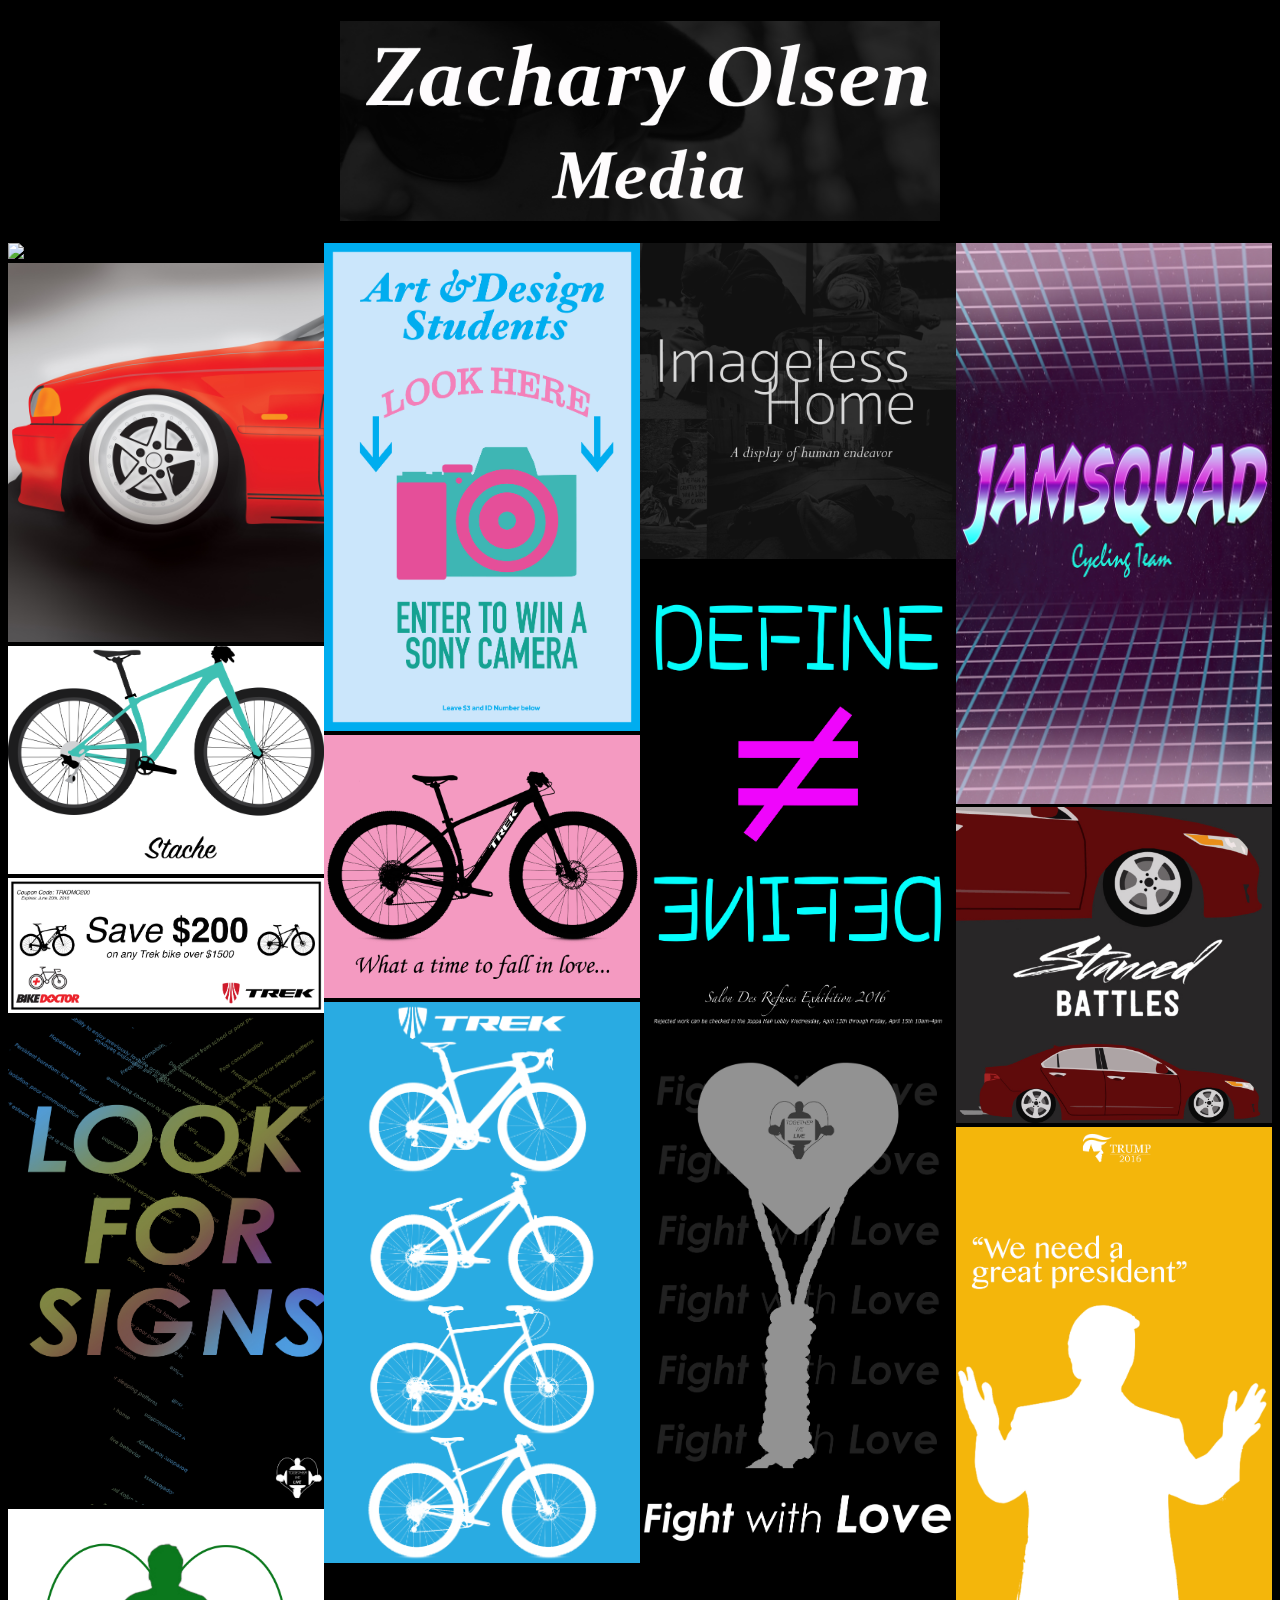
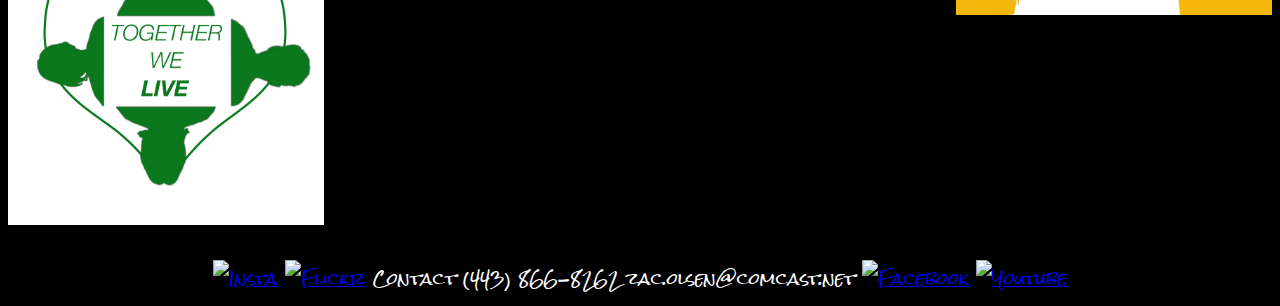
==== commit efb6717e: "new footer links" ====
--- a/design.html
+++ b/design.html
@@ -30,6 +30,7 @@
   <div class="grid-item"><img src="Images/design/stache5draft.png"/></div>
   <div class="grid-item"><img src="Images/design/stachevalentines.png"/></div>
   <div class="grid-item"><img src="Images/design/teraysb.jpg"/></div>
+  <div class="grid-item"><img src="Images/design/democoupon.jpg"/></div>
   <div class="grid-item"><img src="Images/design/trekwallpaper.png"/></div>
   <div class="grid-item"><img src="Images/design/yspPIECE2.jpg"/></div>
   <div class="grid-item"><img src="Images/design/yspPIECE1.jpg"/></div>
@@ -39,15 +40,16 @@
 
 
 
-  <div class="footer">
+<div class="footer">
 
-    <a href="https://www.instagram.com/the_zac_o/"><img src="images/instagram.png" alt="Insta" width="60" height="60" /></a>
-    Contact
-    (443) 866-8262
-    zac.olsen@comcast.net
-    <a href="https://www.facebook.com/profile.php?id=100008229300389"><img src="images/fbicon.png" alt="Facebook" width="60" height="60" /></a>
-
-  </div>
+  <a href="https://www.instagram.com/the_zac_o/"><img src="images/instagram.png" alt="Insta" width="60" height="60" /></a>
+  <a href="https://www.flickr.com/photos/112682010@N03/"><img src="images/flickr.png" alt="Flickr" width="60" height="60" /></a>
+  Contact
+  (443) 866-8262
+  zac.olsen@comcast.net
+  <a href="https://www.facebook.com/profile.php?id=100008229300389"><img src="images/fbicon.png" alt="Facebook" width="60" height="60" /></a>
+  <a href="https://www.youtube.com/channel/UC6St_Ay2jK_b-iID7rGdIxA"><img src="images/youtube.png" alt="Youtube" width="60" height="60" /></a>
+</div>
   <script src="https://code.jquery.com/jquery-1.12.0.min.js"></script><!--Zac, you need this line (and file) for your portfolio page -->
     <script>window.jQuery || document.write('<script src="js/vendor/jquery-1.12.0.min.js"><\/script>')</script><!--Zac, you need this line (and file) for your portfolio page -->
     <script src="js/vendor/isotope.pkgd.min.js"></script><!--Zac, you need this line (and file) for your portfolio page -->
--- a/css/main.css
+++ b/css/main.css
@@ -1,9 +1,17 @@
 body {
   background-color: black;
 }
-h1 {
-  margin: auto;
+.logo img {
+  margin: 0 auto;
   display: block;
+  max-width: 600px;
+}
+.buttons img {
+  margin: 0 auto;
+  display: inline-grid;
+  max-width: 300px;
+  margin-left: 50px;
+  margin-top: 25px;
 }
 .footer {
   margin-top: 30px;
